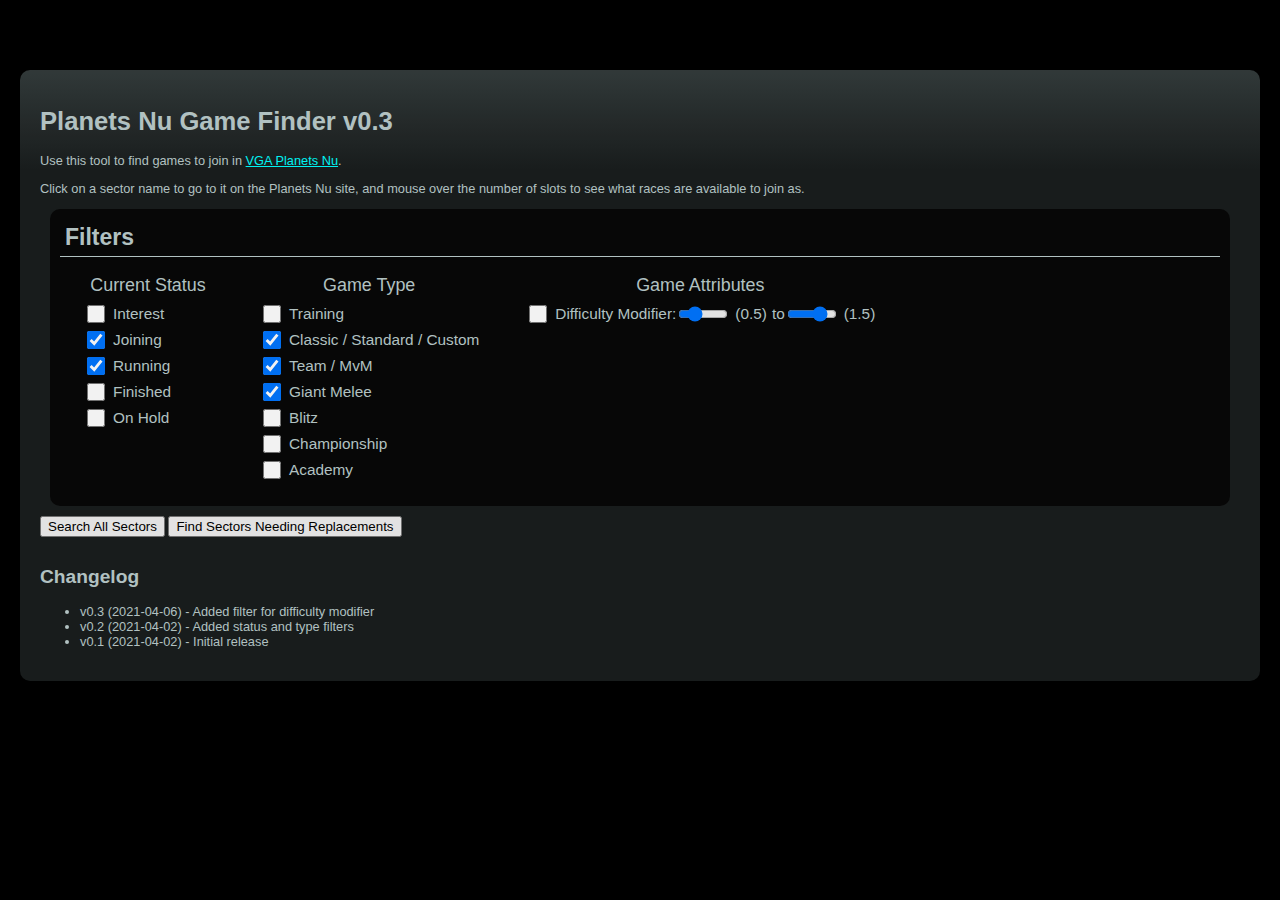
==== index.html @ 219faf92 "Filter for difficulty modifier" ====
<html>

<head>
	<title>Planets Nu Game Finder</title>
	<link rel="stylesheet" href="planets.css">
</head>

<body>
	<div id="pageContainer">
		<h1>Planets Nu Game Finder v0.3</h1>
		<p>Use this tool to find games to join in <a href="https://planets.nu/" target="_blank">VGA Planets Nu</a>.</p>
		<p>Click on a sector name to go to it on the Planets Nu site, and mouse over the number of slots to see what races are available to join as.</p>
		<div id="filterBox">
			<h2 id="filterTitle">Filters</h2>
			<div id="filtersContainer">
				<div class="filterList" id="gameStatuses">
					<p class="filterName">Current Status</p>
					<div class="checkboxContainer"><input class="statuscheckbox" type="checkbox" id="interest" /><p class="checkLabel">Interest</p></div>
					<div class="checkboxContainer"><input class="statuscheckbox" type="checkbox" id="joining" checked/><p class="checkLabel">Joining</p></div>
					<div class="checkboxContainer"><input class="statuscheckbox" type="checkbox" id="running" checked/><p class="checkLabel">Running</p></div>
					<div class="checkboxContainer"><input class="statuscheckbox" type="checkbox" id="finished"/><p class="checkLabel">Finished</p></div>
					<div class="checkboxContainer"><input class="statuscheckbox" type="checkbox" id="onhold"/><p class="checkLabel">On Hold</p></div>
				</div>
				<div class="filterList" id="gameTypes">
					<p class="filterName">Game Type</p>
					<div class="checkboxContainer"><input class="statuscheckbox" type="checkbox" id="training"/><p class="checkLabel">Training</p></div>
					<div class="checkboxContainer"><input class="statuscheckbox" type="checkbox" id="classic" checked/><p class="checkLabel">Classic / Standard / Custom</p></div>
					<div class="checkboxContainer"><input class="statuscheckbox" type="checkbox" id="team" checked/><p class="checkLabel">Team / MvM</p></div>
					<div class="checkboxContainer"><input class="statuscheckbox" type="checkbox" id="melee" checked/><p class="checkLabel">Giant Melee</p></div>
					<div class="checkboxContainer"><input class="statuscheckbox" type="checkbox" id="blitz"/><p class="checkLabel">Blitz</p></div>
					<div class="checkboxContainer"><input class="statuscheckbox" type="checkbox" id="champion"/><p class="checkLabel">Championship</p></div>
					<div class="checkboxContainer"><input class="statuscheckbox" type="checkbox" id="academy"/><p class="checkLabel">Academy</p></div>
				</div>
				<!-- 2021-04-06 - Pampelmops - New category for game attributes -->
				<div class="filterList" id="gameAttributes">
					<p class="filterName">Game Attributes</p>
					<!-- Difficulty modifier -->
					<div class="checkboxContainer">
						<input class="statuscheckbox" type="checkbox" id="difficultyModifier"/>
						<p class="checkLabel">Difficulty Modifier:</p>
						<input class="inputrange" type="range" id="difficultyModifierFrom" min="0" max="2" step="0.1" value="0.5" oninput="this.nextElementSibling.textContent = '(' + this.value + ')'"/>
						<p class="checkLabel">(0.5)</p>
						<p class="checkLabel"> to </p>
						<input class="inputrange" type="range" id="difficultyModifierTo" min="0" max="2" step="0.1" value="1.5" oninput="this.nextElementSibling.textContent = '(' + this.value + ')'"/>
						<p class="checkLabel">(1.5)</p>
					</div>
				</div>
			</div>
		</div>
		<button id="buttonSearch" onclick="findJoining()">Search All Sectors</button>
		<button id="buttonSearch" onclick="findReplacements()">Find Sectors Needing Replacements</button>
		<div id="searchContainer">
			<p id="numGames"></p>
			<div id="games">

			</div>
		</div>
		<h2>Changelog</h2>
		<ul>
			<li>v0.3 (2021-04-06) - Added filter for difficulty modifier</li> <!-- Pampelmops -->
			<li>v0.2 (2021-04-02) - Added status and type filters</li>
			<li>v0.1 (2021-04-02) - Initial release</li>
		</ul>
	</div>
</body>

<script src="planets.js"></script>

</html>
---- planets.css ----
html {
	overflow-y: scroll;

	font-size: 0.8em;
}

body {
	margin: 0;
	
	background-image: url("img/space.jpg");
    background-size: cover;
    background-attachment: fixed;

	font-family: "Arial", sans-serif;

	background-color: black;

	padding: 20px;
}

#pageContainer {
	max-width: 1400px;
	margin: auto;

	margin-top: 50px;
	margin-bottom: 50px;
	padding: 20px;
	
	border-radius: 10px;

	background: #373737;
	color: #bbcccc;

	box-sizing: border-box;

	background-image: linear-gradient(to bottom, rgba(52,60,60,1) 0, rgba(26,30,30,1) 100px);
	opacity: 0.95;
}

#filterBox {
	margin: 10px;
	padding: 10px;
	
	background: #080808;
	border-radius: 10px;
}

#filterTitle {
	margin: 0;
	font-size: 1.8em;
	border-bottom: 1px solid #bbcccc;
	padding: 5px;
}

#filtersContainer {
	display: flex;
	flex-direction: row;
}

.filterName {
	margin: 5px;

	font-size: 1.4em;
	text-align: center;
}

.filterList {
	width: auto;
	margin: 10px;
	min-width: 150px;

	display: inline-flex;
	flex-direction: column;
	padding: 3px;
}

.checkboxContainer {
	margin: 1px;
	margin-left: 10px;
	margin-right: 10px;
	display: flex;
	flex-direction: row;
	align-content: center;
	justify-content: start;
	vertical-align: middle;
	align-items: center;
	width: auto;
}

.statuscheckbox {
	width: 18px;
	height: 18px;
}

.inputrange {
	width: 50px;
	height: 18px;
}

.checkLabel {
	font-size: 1.2em;
	margin: 0;
	margin-left: 5px;
	display: inline-block;
	vertical-align: middle;
	text-align: center;
}

#games {
	display: flex;
	flex-direction: column;
	margin: auto;

	margin-top: 10px;
}

.gameContainer {
	display: flex;
	flex-direction: row;
	
	padding: 20px;
}

.gameContainer:not(:first-of-type) {
	border-top: solid 1px #bbcccc;
}

.box1 {
	min-width: 300px;
}

a {
	color: cyan;
}

.gameItemName {
	margin: 0;
	margin-bottom: 5px;
	font-size: 1.4em;
}

.gameItemShortDesc {
	color: white;
	margin-top: 0px;
}

.gameItemSlots {
	position: relative;

	text-decoration: underline;
}

.gameItemSlotsLong {
	width: 300px;
	background: #080808;
	color: #bbcccc;

	padding: 15px;
	border-radius: 10px;

	display: none;
	position: absolute;
}

.gameItemSlots:hover > .gameItemSlotsLong {
	display: block;
}
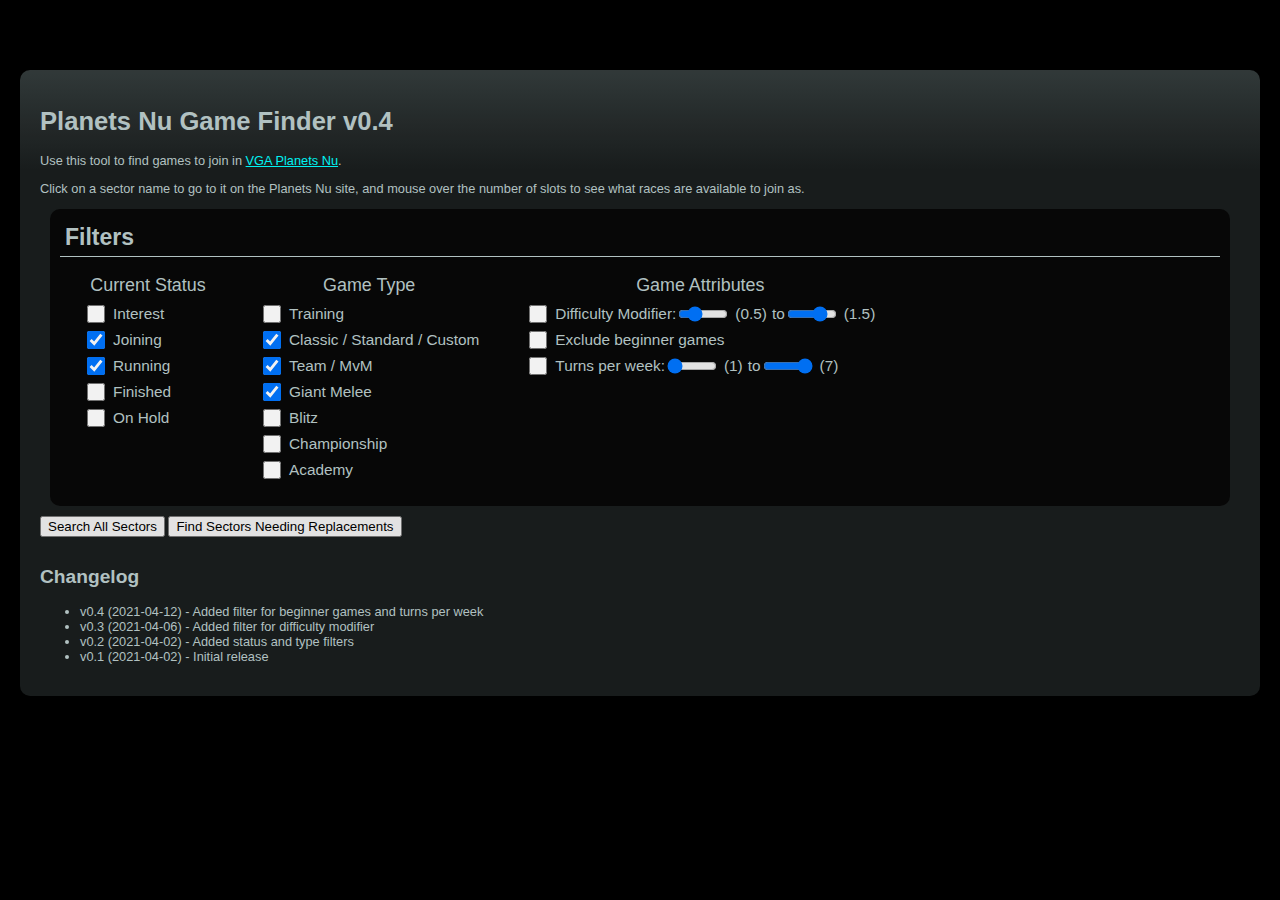
==== commit 8567a956: "v0.4 - Added filter for beginner games and turns per week" ====
--- a/index.html
+++ b/index.html
@@ -7,7 +7,7 @@
 
 <body>
 	<div id="pageContainer">
-		<h1>Planets Nu Game Finder v0.3</h1>
+		<h1>Planets Nu Game Finder v0.4</h1>
 		<p>Use this tool to find games to join in <a href="https://planets.nu/" target="_blank">VGA Planets Nu</a>.</p>
 		<p>Click on a sector name to go to it on the Planets Nu site, and mouse over the number of slots to see what races are available to join as.</p>
 		<div id="filterBox">
@@ -31,7 +31,7 @@
 					<div class="checkboxContainer"><input class="statuscheckbox" type="checkbox" id="champion"/><p class="checkLabel">Championship</p></div>
 					<div class="checkboxContainer"><input class="statuscheckbox" type="checkbox" id="academy"/><p class="checkLabel">Academy</p></div>
 				</div>
-				<!-- 2021-04-06 - Pampelmops - New category for game attributes -->
+				<!-- 2021-04-06 - v0.3 - Pampelmops - New category for game attributes -->
 				<div class="filterList" id="gameAttributes">
 					<p class="filterName">Game Attributes</p>
 					<!-- Difficulty modifier -->
@@ -43,6 +43,18 @@
 						<p class="checkLabel"> to </p>
 						<input class="inputrange" type="range" id="difficultyModifierTo" min="0" max="2" step="0.1" value="1.5" oninput="this.nextElementSibling.textContent = '(' + this.value + ')'"/>
 						<p class="checkLabel">(1.5)</p>
+					</div>
+					<!-- 2021-04-12 - v0.4 - Exclude beginner games -->
+					<div class="checkboxContainer"><input class="statuscheckbox" type="checkbox" id="excludeBeginner"/><p class="checkLabel">Exclude beginner games</p></div>
+					<!-- 2021-04-12 - v0.4 - Turns per week -->
+					<div class="checkboxContainer">
+						<input class="statuscheckbox" type="checkbox" id="turnsPerWeek"/>
+						<p class="checkLabel">Turns per week:</p>
+						<input class="inputrange" type="range" id="turnsPerWeekFrom" min="1" max="7" step="1" value="1" oninput="this.nextElementSibling.textContent = '(' + this.value + ')'"/>
+						<p class="checkLabel">(1)</p>
+						<p class="checkLabel"> to </p>
+						<input class="inputrange" type="range" id="turnsPerWeekTo" min="1" max="7" step="1" value="7" oninput="this.nextElementSibling.textContent = '(' + this.value + ')'"/>
+						<p class="checkLabel">(7)</p>
 					</div>
 				</div>
 			</div>
@@ -57,6 +69,7 @@
 		</div>
 		<h2>Changelog</h2>
 		<ul>
+			<li>v0.4 (2021-04-12) - Added filter for beginner games and turns per week</li> <!-- Pampelmops -->
 			<li>v0.3 (2021-04-06) - Added filter for difficulty modifier</li> <!-- Pampelmops -->
 			<li>v0.2 (2021-04-02) - Added status and type filters</li>
 			<li>v0.1 (2021-04-02) - Initial release</li>
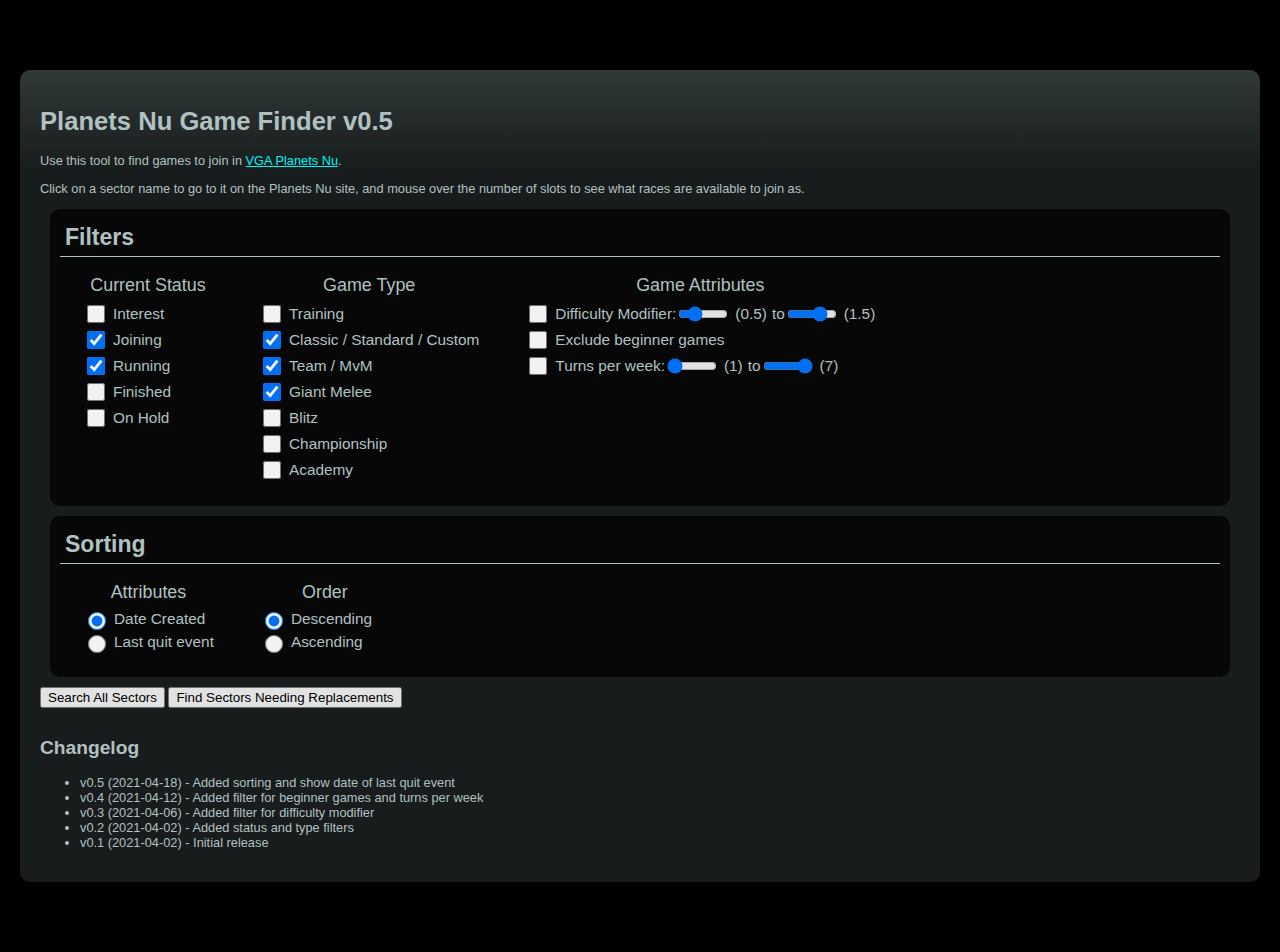
==== commit 9ef48a35: "Merge pull request #2 from Pampelmops/main" ====
--- a/index.html
+++ b/index.html
@@ -6,13 +6,13 @@
 </head>
 
 <body>
-	<div id="pageContainer">
-		<h1>Planets Nu Game Finder v0.4</h1>
+	<div class="pageContainer">
+		<h1>Planets Nu Game Finder v0.5</h1>
 		<p>Use this tool to find games to join in <a href="https://planets.nu/" target="_blank">VGA Planets Nu</a>.</p>
 		<p>Click on a sector name to go to it on the Planets Nu site, and mouse over the number of slots to see what races are available to join as.</p>
-		<div id="filterBox">
-			<h2 id="filterTitle">Filters</h2>
-			<div id="filtersContainer">
+		<div class="selectionBox">
+			<h2 class="selectionTitle">Filters</h2>
+			<div class="selectionContainer">
 				<div class="filterList" id="gameStatuses">
 					<p class="filterName">Current Status</p>
 					<div class="checkboxContainer"><input class="statuscheckbox" type="checkbox" id="interest" /><p class="checkLabel">Interest</p></div>
@@ -59,6 +59,22 @@
 				</div>
 			</div>
 		</div>
+		
+		<div class="selectionBox">
+			<h2 class="selectionTitle">Sorting</h2>
+			<div class="selectionContainer">
+				<div class="sortingList" id="sortingAttributes">
+					<p class="sortingName">Attributes</p>
+					<div class="radioContainer"><input class="radioCheckbox" type="radio" name="sortingAttributesGroup" id="sortingDateCreated" checked/><p class="radioLabel">Date Created</p></div>
+					<div class="radioContainer"><input class="radioCheckbox" type="radio" name="sortingAttributesGroup" id="sortingLastQuitEvent"/><p class="radioLabel">Last quit event</p></div>
+				</div>
+				<div class="sortingList" id="sortingOrder">
+					<p class="sortingName">Order</p>
+					<div class="radioContainer"><input class="radioCheckbox" type="radio" name="sortingOrderGroup" id="sortingDesc" checked/><p class="radioLabel">Descending</p></div>
+					<div class="radioContainer"><input class="radioCheckbox" type="radio" name="sortingOrderGroup" id="sortingAsc"/><p class="radioLabel">Ascending</p></div>
+				</div>
+			</div>
+		</div>
 		<button id="buttonSearch" onclick="findJoining()">Search All Sectors</button>
 		<button id="buttonSearch" onclick="findReplacements()">Find Sectors Needing Replacements</button>
 		<div id="searchContainer">
@@ -69,6 +85,7 @@
 		</div>
 		<h2>Changelog</h2>
 		<ul>
+			<li>v0.5 (2021-04-18) - Added sorting and show date of last quit event</li> <!-- Pampelmops -->
 			<li>v0.4 (2021-04-12) - Added filter for beginner games and turns per week</li> <!-- Pampelmops -->
 			<li>v0.3 (2021-04-06) - Added filter for difficulty modifier</li> <!-- Pampelmops -->
 			<li>v0.2 (2021-04-02) - Added status and type filters</li>
--- a/planets.css
+++ b/planets.css
@@ -18,7 +18,7 @@
 	padding: 20px;
 }
 
-#pageContainer {
+.pageContainer {
 	max-width: 1400px;
 	margin: auto;
 
@@ -37,7 +37,7 @@
 	opacity: 0.95;
 }
 
-#filterBox {
+.selectionBox {
 	margin: 10px;
 	padding: 10px;
 	
@@ -45,14 +45,14 @@
 	border-radius: 10px;
 }
 
-#filterTitle {
+.selectionTitle {
 	margin: 0;
 	font-size: 1.8em;
 	border-bottom: 1px solid #bbcccc;
 	padding: 5px;
 }
 
-#filtersContainer {
+.selectionContainer {
 	display: flex;
 	flex-direction: row;
 }
@@ -64,7 +64,24 @@
 	text-align: center;
 }
 
+.sortingName {
+	margin: 5px;
+
+	font-size: 1.4em;
+	text-align: center;
+}
+
 .filterList {
+	width: auto;
+	margin: 10px;
+	min-width: 150px;
+
+	display: inline-flex;
+	flex-direction: column;
+	padding: 3px;
+}
+
+.sortingList {
 	width: auto;
 	margin: 10px;
 	min-width: 150px;
@@ -87,17 +104,44 @@
 	width: auto;
 }
 
+.radioContainer {
+	margin: 1px;
+	margin-left: 10px;
+	margin-right: 10px;
+	display: flex;
+	flex-direction: row;
+	align-content: center;
+	justify-content: start;
+	vertical-align: middle;
+	align-items: center;
+	width: auto;
+}
+
 .statuscheckbox {
 	width: 18px;
 	height: 18px;
 }
 
+.radioCheckbox {
+	width: 18px;
+	height: 18px;
+}
+
 .inputrange {
 	width: 50px;
 	height: 18px;
 }
 
 .checkLabel {
+	font-size: 1.2em;
+	margin: 0;
+	margin-left: 5px;
+	display: inline-block;
+	vertical-align: middle;
+	text-align: center;
+}
+
+.radioLabel {
 	font-size: 1.2em;
 	margin: 0;
 	margin-left: 5px;
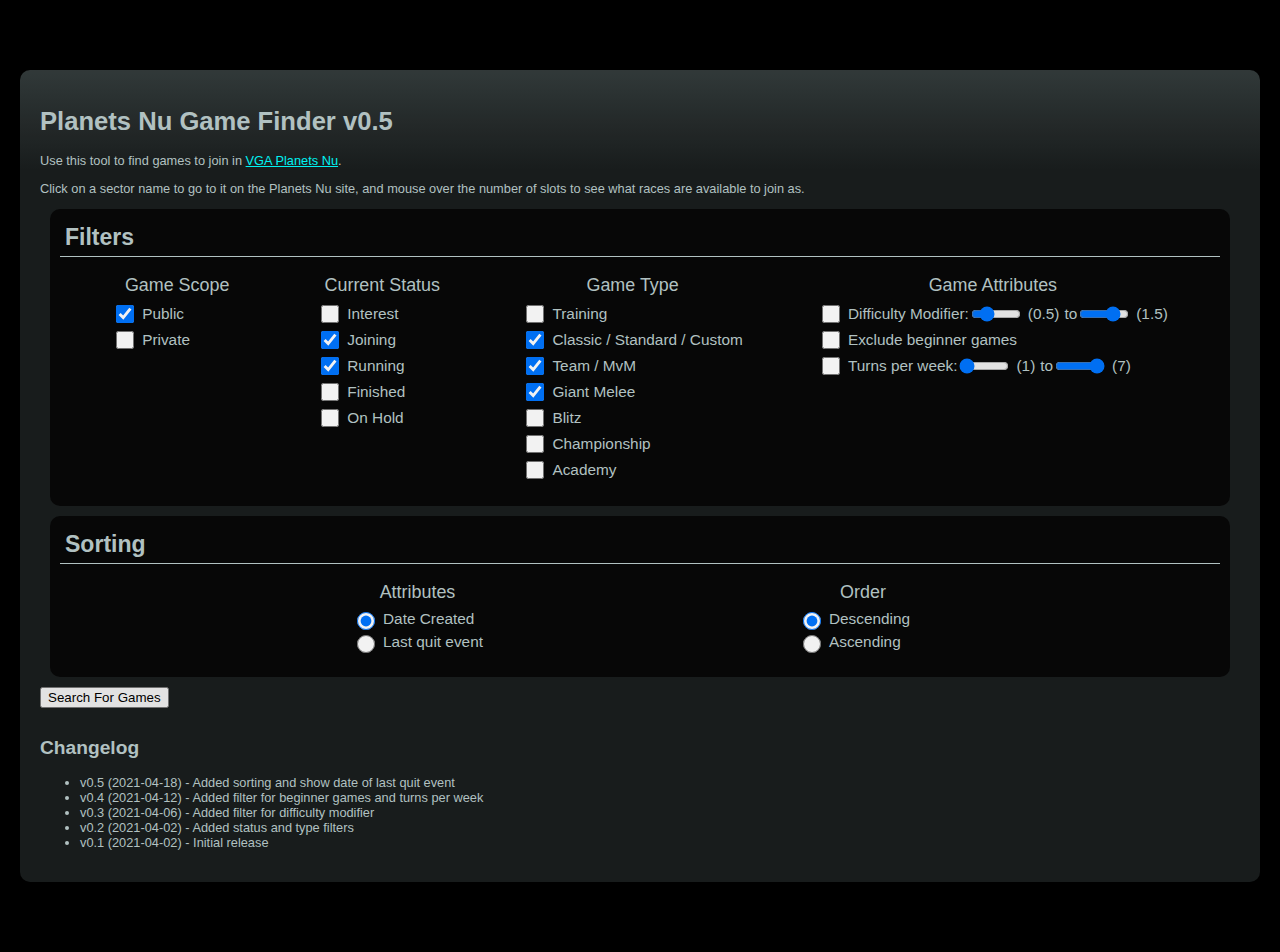
==== commit e80dade5: "Start rework" ====
--- a/index.html
+++ b/index.html
@@ -13,6 +13,11 @@
 		<div class="selectionBox">
 			<h2 class="selectionTitle">Filters</h2>
 			<div class="selectionContainer">
+				<div class="filterList" id="gameScope">
+					<p class="filterName">Game Scope</p>
+					<div class="checkboxContainer"><input class="statuscheckbox" type="checkbox" id="public" checked/><p class="checkLabel">Public</p></div>
+					<div class="checkboxContainer"><input class="statuscheckbox" type="checkbox" id="private"/><p class="checkLabel">Private</p></div>
+				</div>
 				<div class="filterList" id="gameStatuses">
 					<p class="filterName">Current Status</p>
 					<div class="checkboxContainer"><input class="statuscheckbox" type="checkbox" id="interest" /><p class="checkLabel">Interest</p></div>
@@ -75,8 +80,7 @@
 				</div>
 			</div>
 		</div>
-		<button id="buttonSearch" onclick="findJoining()">Search All Sectors</button>
-		<button id="buttonSearch" onclick="findReplacements()">Find Sectors Needing Replacements</button>
+		<button id="buttonSearch" onclick="runSearch()">Search For Games</button>
 		<div id="searchContainer">
 			<p id="numGames"></p>
 			<div id="games">
@@ -94,6 +98,6 @@
 	</div>
 </body>
 
-<script src="planets.js"></script>
+<script type="module" src="planets.js"></script>
 
 </html>--- a/planets.css
+++ b/planets.css
@@ -55,6 +55,8 @@
 .selectionContainer {
 	display: flex;
 	flex-direction: row;
+	flex-wrap: wrap;
+	justify-content: space-evenly;
 }
 
 .filterName {
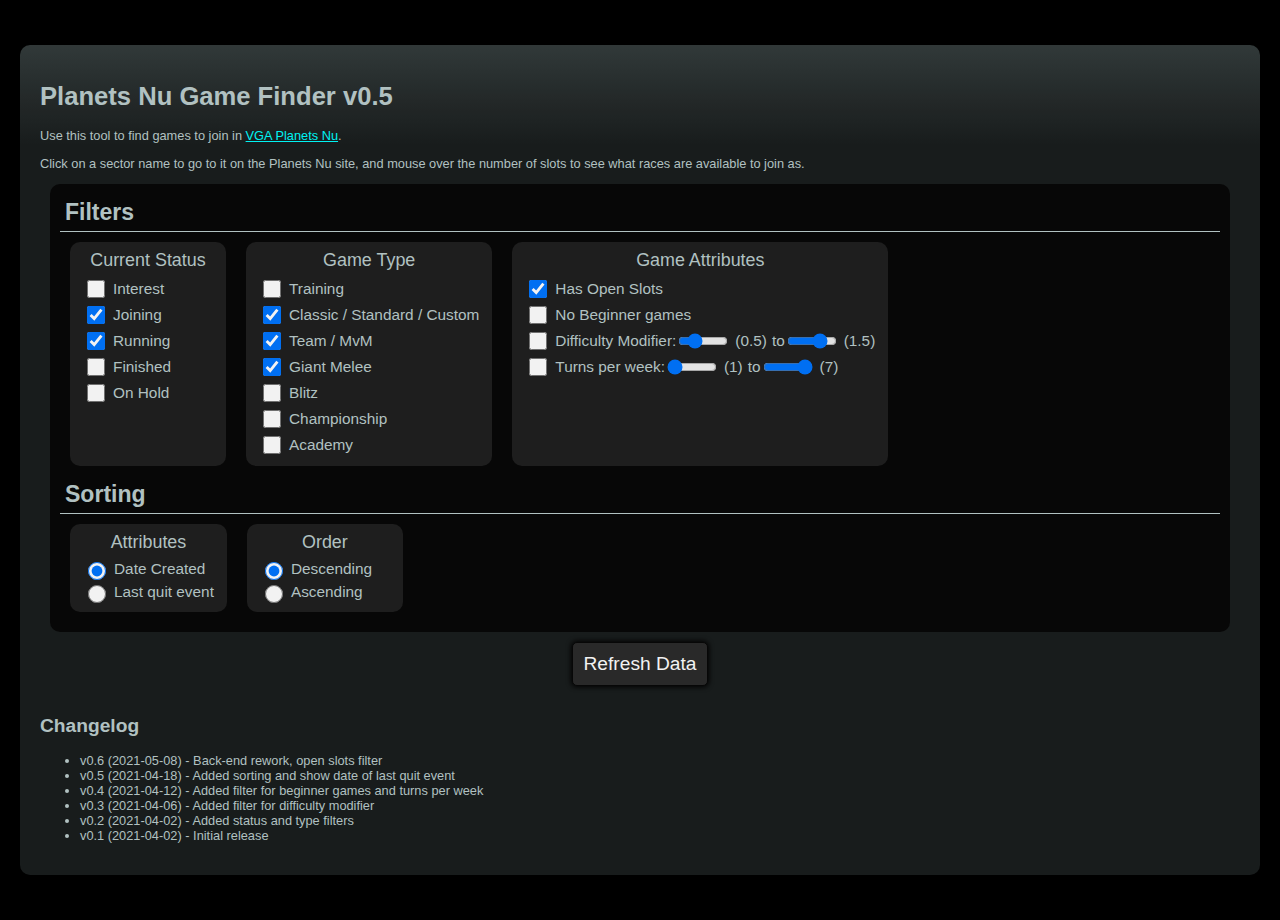
==== commit 12b3c1f3: "Add open slots filter, finish rework" ====
--- a/index.html
+++ b/index.html
@@ -13,11 +13,6 @@
 		<div class="selectionBox">
 			<h2 class="selectionTitle">Filters</h2>
 			<div class="selectionContainer">
-				<div class="filterList" id="gameScope">
-					<p class="filterName">Game Scope</p>
-					<div class="checkboxContainer"><input class="statuscheckbox" type="checkbox" id="public" checked/><p class="checkLabel">Public</p></div>
-					<div class="checkboxContainer"><input class="statuscheckbox" type="checkbox" id="private"/><p class="checkLabel">Private</p></div>
-				</div>
 				<div class="filterList" id="gameStatuses">
 					<p class="filterName">Current Status</p>
 					<div class="checkboxContainer"><input class="statuscheckbox" type="checkbox" id="interest" /><p class="checkLabel">Interest</p></div>
@@ -39,6 +34,9 @@
 				<!-- 2021-04-06 - v0.3 - Pampelmops - New category for game attributes -->
 				<div class="filterList" id="gameAttributes">
 					<p class="filterName">Game Attributes</p>
+					<div class="checkboxContainer"><input class="statuscheckbox" type="checkbox" id="needReplacement" checked/><p class="checkLabel">Has Open Slots</p></div>
+					<!-- 2021-04-12 - v0.4 - Exclude beginner games -->
+					<div class="checkboxContainer"><input class="statuscheckbox" type="checkbox" id="excludeBeginner"/><p class="checkLabel">No Beginner games</p></div>
 					<!-- Difficulty modifier -->
 					<div class="checkboxContainer">
 						<input class="statuscheckbox" type="checkbox" id="difficultyModifier"/>
@@ -49,8 +47,6 @@
 						<input class="inputrange" type="range" id="difficultyModifierTo" min="0" max="2" step="0.1" value="1.5" oninput="this.nextElementSibling.textContent = '(' + this.value + ')'"/>
 						<p class="checkLabel">(1.5)</p>
 					</div>
-					<!-- 2021-04-12 - v0.4 - Exclude beginner games -->
-					<div class="checkboxContainer"><input class="statuscheckbox" type="checkbox" id="excludeBeginner"/><p class="checkLabel">Exclude beginner games</p></div>
 					<!-- 2021-04-12 - v0.4 - Turns per week -->
 					<div class="checkboxContainer">
 						<input class="statuscheckbox" type="checkbox" id="turnsPerWeek"/>
@@ -63,24 +59,23 @@
 					</div>
 				</div>
 			</div>
-		</div>
-		
-		<div class="selectionBox">
 			<h2 class="selectionTitle">Sorting</h2>
 			<div class="selectionContainer">
-				<div class="sortingList" id="sortingAttributes">
+				<div class="filterList" id="sortingAttributes">
 					<p class="sortingName">Attributes</p>
 					<div class="radioContainer"><input class="radioCheckbox" type="radio" name="sortingAttributesGroup" id="sortingDateCreated" checked/><p class="radioLabel">Date Created</p></div>
 					<div class="radioContainer"><input class="radioCheckbox" type="radio" name="sortingAttributesGroup" id="sortingLastQuitEvent"/><p class="radioLabel">Last quit event</p></div>
 				</div>
-				<div class="sortingList" id="sortingOrder">
+				<div class="filterList" id="sortingOrder">
 					<p class="sortingName">Order</p>
 					<div class="radioContainer"><input class="radioCheckbox" type="radio" name="sortingOrderGroup" id="sortingDesc" checked/><p class="radioLabel">Descending</p></div>
 					<div class="radioContainer"><input class="radioCheckbox" type="radio" name="sortingOrderGroup" id="sortingAsc"/><p class="radioLabel">Ascending</p></div>
 				</div>
 			</div>
 		</div>
-		<button id="buttonSearch" onclick="runSearch()">Search For Games</button>
+		<div id="buttonContainer">
+			<button class="mainButton" id="buttonSearch" onclick="runSearch()">Refresh Data</button>
+		</div>
 		<div id="searchContainer">
 			<p id="numGames"></p>
 			<div id="games">
@@ -89,6 +84,7 @@
 		</div>
 		<h2>Changelog</h2>
 		<ul>
+			<li>v0.6 (2021-05-08) - Back-end rework, open slots filter</li>
 			<li>v0.5 (2021-04-18) - Added sorting and show date of last quit event</li> <!-- Pampelmops -->
 			<li>v0.4 (2021-04-12) - Added filter for beginner games and turns per week</li> <!-- Pampelmops -->
 			<li>v0.3 (2021-04-06) - Added filter for difficulty modifier</li> <!-- Pampelmops -->
@@ -98,6 +94,6 @@
 	</div>
 </body>
 
-<script type="module" src="planets.js"></script>
+<script src="planets.js"></script>
 
 </html>--- a/planets.css
+++ b/planets.css
@@ -19,11 +19,11 @@
 }
 
 .pageContainer {
-	max-width: 1400px;
+	max-width: 1600px;
 	margin: auto;
 
-	margin-top: 50px;
-	margin-bottom: 50px;
+	margin-top: 25px;
+	margin-bottom: 25px;
 	padding: 20px;
 	
 	border-radius: 10px;
@@ -56,7 +56,7 @@
 	display: flex;
 	flex-direction: row;
 	flex-wrap: wrap;
-	justify-content: space-evenly;
+	justify-content: left;
 }
 
 .filterName {
@@ -81,6 +81,10 @@
 	display: inline-flex;
 	flex-direction: column;
 	padding: 3px;
+	padding-bottom: 8px;
+
+	background-color: #202020;
+	border-radius: 10px;
 }
 
 .sortingList {
@@ -152,6 +156,27 @@
 	text-align: center;
 }
 
+#buttonContainer {
+	display: flex;
+	justify-content: center;
+	width: 100%;
+}
+
+.mainButton {
+	padding: 10px;
+	font-size: 1.5em;
+	background-color: #2c2c2c;
+	box-shadow: 0 0 5px 1px black;
+	color: white;
+	border: 1px solid #080808;
+	border-radius: 5px;
+}
+
+.mainButton:hover {
+	cursor: pointer;
+	background-color: #373737;
+}
+
 #games {
 	display: flex;
 	flex-direction: column;
@@ -171,8 +196,17 @@
 	border-top: solid 1px #bbcccc;
 }
 
+.gameItemBox {
+	padding: 8px;
+	min-width: 250px;
+}
+
 .box1 {
-	min-width: 300px;
+	width: 300px;
+}
+
+.box3 {
+	width: 250px;
 }
 
 a {
@@ -208,6 +242,11 @@
 	position: absolute;
 }
 
+.gameItemSlots:hover {
+	cursor: pointer;
+}
+
 .gameItemSlots:hover > .gameItemSlotsLong {
 	display: block;
+	cursor: pointer;
 }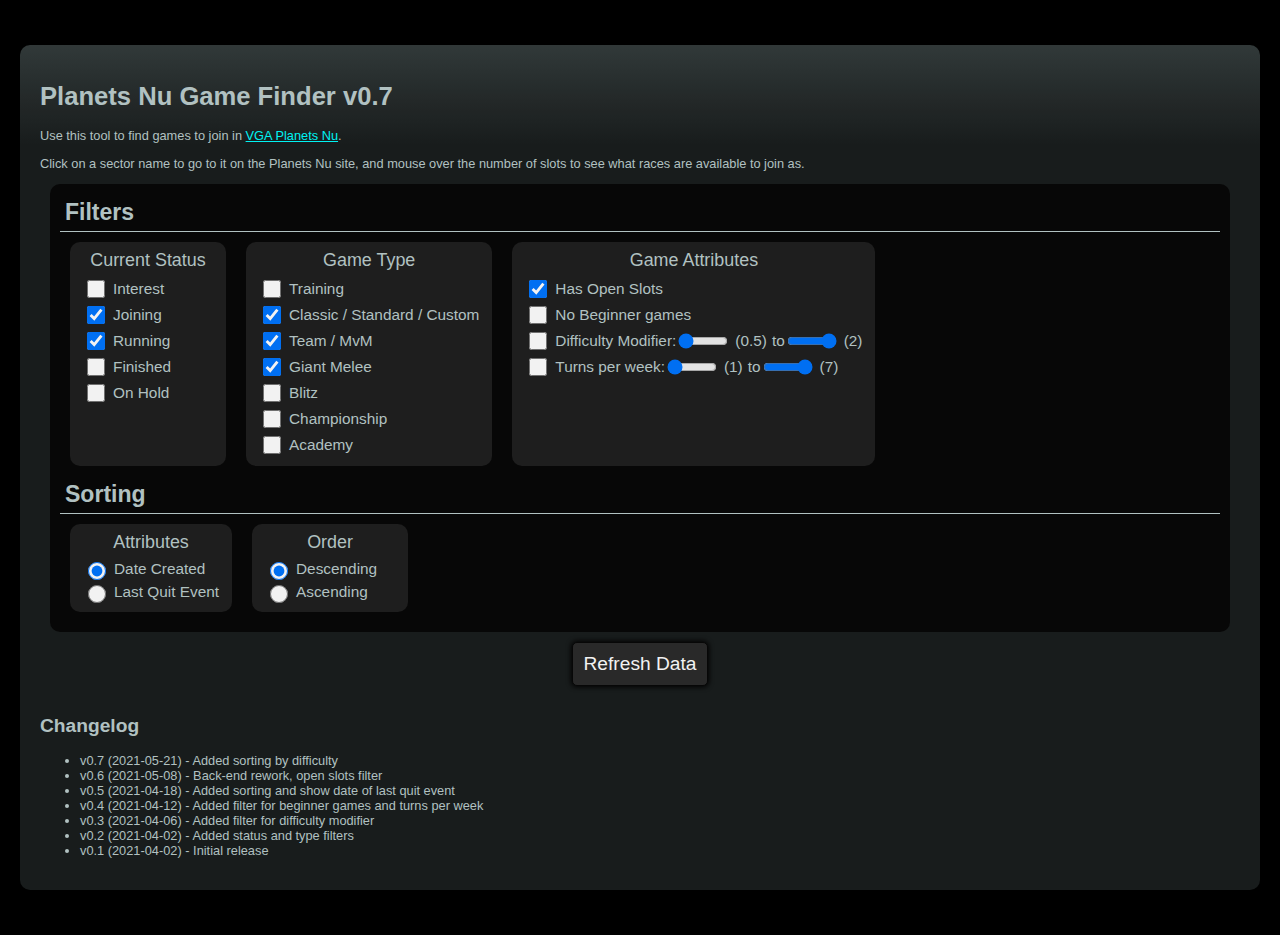
==== commit f267fe82: "Add sorting by difficulty modifier" ====
--- a/index.html
+++ b/index.html
@@ -7,7 +7,7 @@
 
 <body>
 	<div class="pageContainer">
-		<h1>Planets Nu Game Finder v0.5</h1>
+		<h1>Planets Nu Game Finder v0.7</h1>
 		<p>Use this tool to find games to join in <a href="https://planets.nu/" target="_blank">VGA Planets Nu</a>.</p>
 		<p>Click on a sector name to go to it on the Planets Nu site, and mouse over the number of slots to see what races are available to join as.</p>
 		<div class="selectionBox">
@@ -41,11 +41,11 @@
 					<div class="checkboxContainer">
 						<input class="statuscheckbox" type="checkbox" id="difficultyModifier"/>
 						<p class="checkLabel">Difficulty Modifier:</p>
-						<input class="inputrange" type="range" id="difficultyModifierFrom" min="0" max="2" step="0.1" value="0.5" oninput="this.nextElementSibling.textContent = '(' + this.value + ')'"/>
+						<input class="inputrange" type="range" id="difficultyModifierFrom" min="0.5" max="2" step="0.1" value="0.5" oninput="this.nextElementSibling.textContent = '(' + this.value + ')'"/>
 						<p class="checkLabel">(0.5)</p>
 						<p class="checkLabel"> to </p>
-						<input class="inputrange" type="range" id="difficultyModifierTo" min="0" max="2" step="0.1" value="1.5" oninput="this.nextElementSibling.textContent = '(' + this.value + ')'"/>
-						<p class="checkLabel">(1.5)</p>
+						<input class="inputrange" type="range" id="difficultyModifierTo" min="0.5" max="2" step="0.1" value="2" oninput="this.nextElementSibling.textContent = '(' + this.value + ')'"/>
+						<p class="checkLabel">(2)</p>
 					</div>
 					<!-- 2021-04-12 - v0.4 - Turns per week -->
 					<div class="checkboxContainer">
@@ -64,7 +64,8 @@
 				<div class="filterList" id="sortingAttributes">
 					<p class="sortingName">Attributes</p>
 					<div class="radioContainer"><input class="radioCheckbox" type="radio" name="sortingAttributesGroup" id="sortingDateCreated" checked/><p class="radioLabel">Date Created</p></div>
-					<div class="radioContainer"><input class="radioCheckbox" type="radio" name="sortingAttributesGroup" id="sortingLastQuitEvent"/><p class="radioLabel">Last quit event</p></div>
+					<!--<div class="radioContainer"><input class="radioCheckbox" type="radio" name="sortingAttributesGroup" id="sortingDifficulty"/><p class="radioLabel">Difficulty Modifier</p></div>-->
+					<div class="radioContainer"><input class="radioCheckbox" type="radio" name="sortingAttributesGroup" id="sortingLastQuitEvent"/><p class="radioLabel">Last Quit Event</p></div>
 				</div>
 				<div class="filterList" id="sortingOrder">
 					<p class="sortingName">Order</p>
@@ -84,6 +85,7 @@
 		</div>
 		<h2>Changelog</h2>
 		<ul>
+			<li>v0.7 (2021-05-21) - Added sorting by difficulty</li>
 			<li>v0.6 (2021-05-08) - Back-end rework, open slots filter</li>
 			<li>v0.5 (2021-04-18) - Added sorting and show date of last quit event</li> <!-- Pampelmops -->
 			<li>v0.4 (2021-04-12) - Added filter for beginner games and turns per week</li> <!-- Pampelmops -->
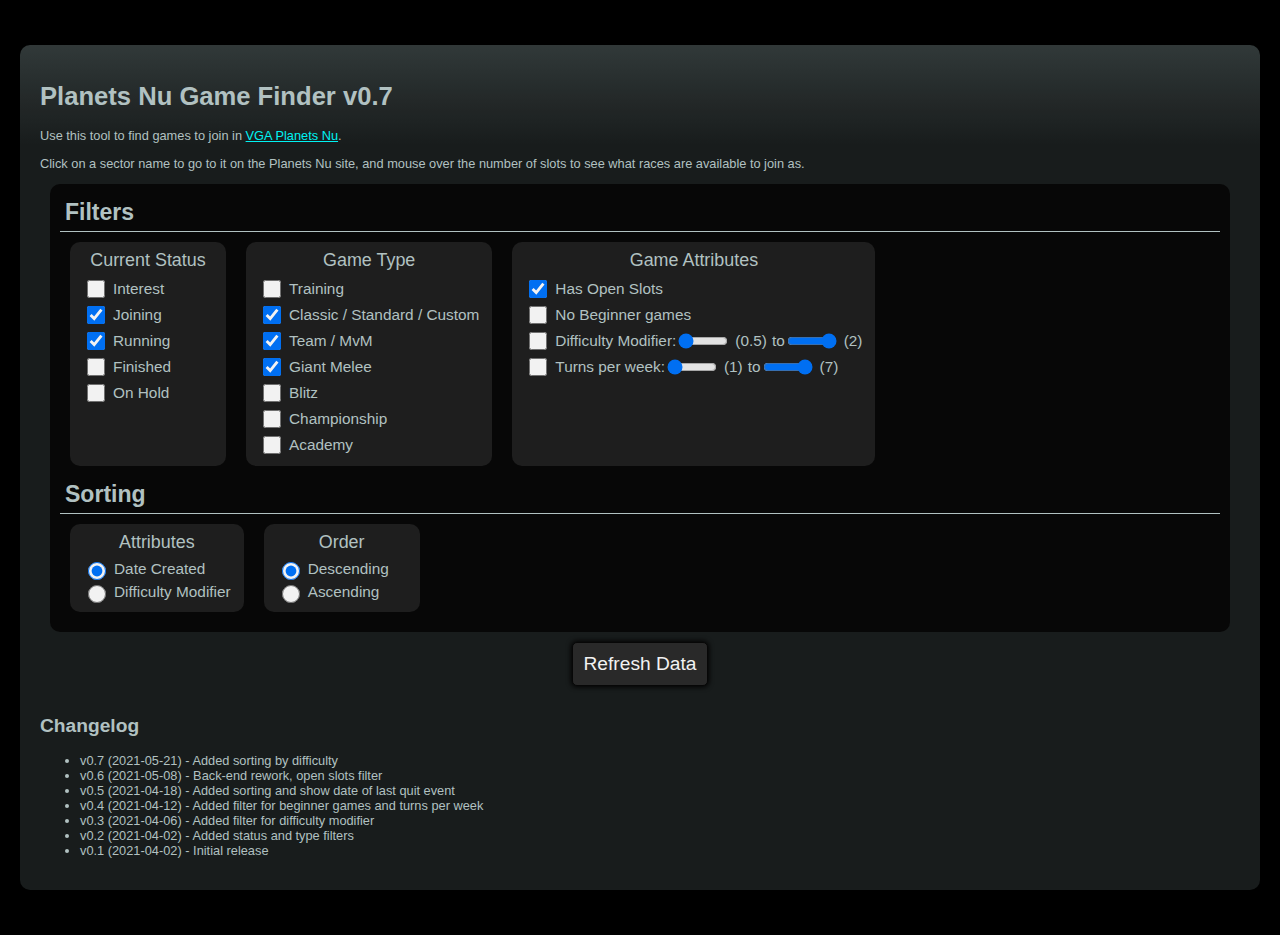
==== commit 17459e4d: "Fix sorting options" ====
--- a/index.html
+++ b/index.html
@@ -64,8 +64,8 @@
 				<div class="filterList" id="sortingAttributes">
 					<p class="sortingName">Attributes</p>
 					<div class="radioContainer"><input class="radioCheckbox" type="radio" name="sortingAttributesGroup" id="sortingDateCreated" checked/><p class="radioLabel">Date Created</p></div>
-					<!--<div class="radioContainer"><input class="radioCheckbox" type="radio" name="sortingAttributesGroup" id="sortingDifficulty"/><p class="radioLabel">Difficulty Modifier</p></div>-->
-					<div class="radioContainer"><input class="radioCheckbox" type="radio" name="sortingAttributesGroup" id="sortingLastQuitEvent"/><p class="radioLabel">Last Quit Event</p></div>
+					<div class="radioContainer"><input class="radioCheckbox" type="radio" name="sortingAttributesGroup" id="sortingDifficulty"/><p class="radioLabel">Difficulty Modifier</p></div>
+					<!--<div class="radioContainer"><input class="radioCheckbox" type="radio" name="sortingAttributesGroup" id="sortingLastQuitEvent"/><p class="radioLabel">Last Quit Event</p></div>-->
 				</div>
 				<div class="filterList" id="sortingOrder">
 					<p class="sortingName">Order</p>
